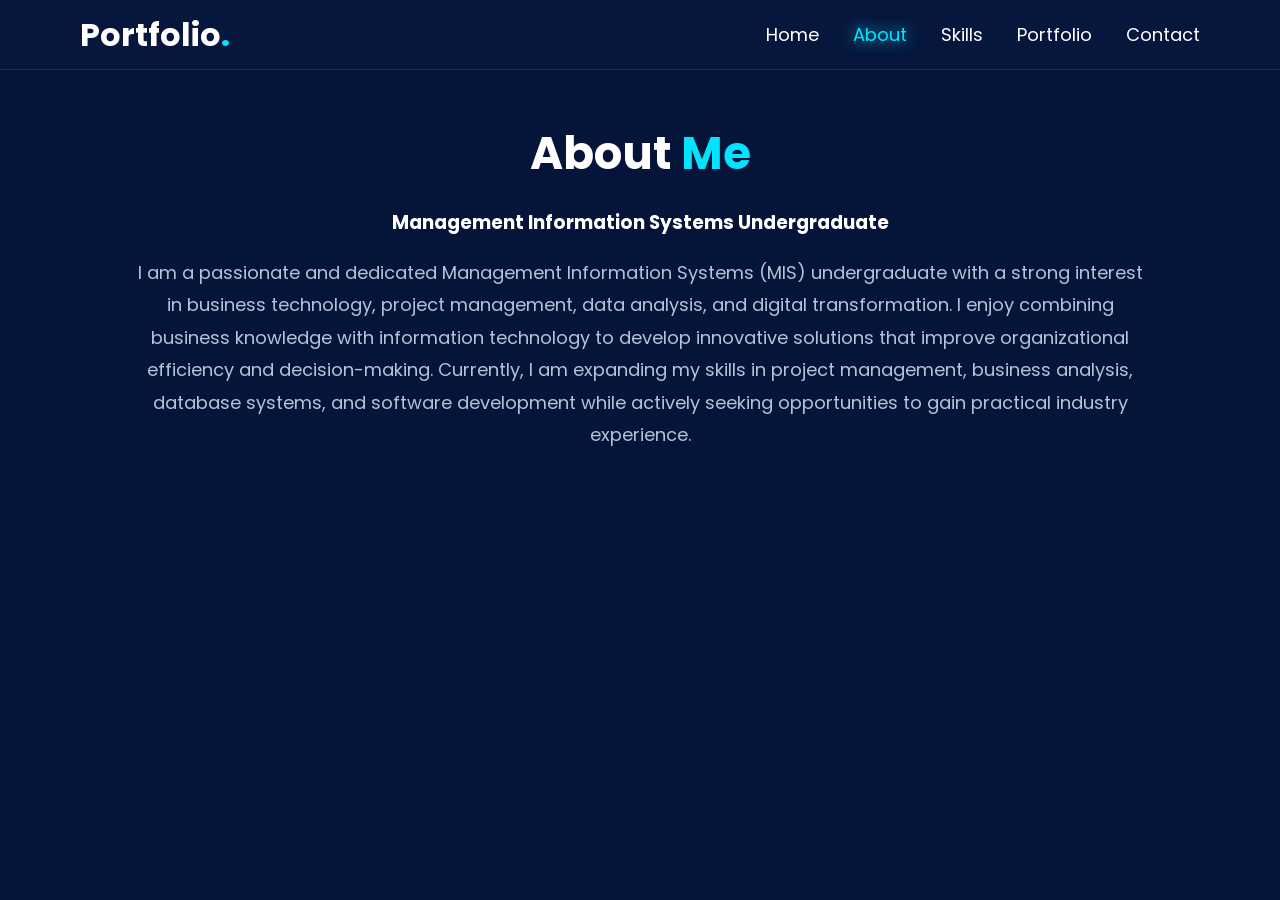
==== about.html @ 36aa74cd "Add files via upload" ====
<!DOCTYPE html>
<html lang="en">
<head>
<meta charset="UTF-8">
<title>About Me</title>
<link rel="stylesheet" href="style.css">
</head>

<body>

<header>
    <div class="logo">Portfolio<span>.</span></div>

    <nav>
        <a href="index.html">Home</a>
        <a href="about.html" class="active">About</a>
        <a href="skills.html">Skills</a>
        <a href="portfolio.html">Portfolio</a>
        <a href="contact.html">Contact</a>
    </nav>
</header>

<div class="about-content">

    <h2>About <span>Me</span></h2>

    <h3>Management Information Systems Undergraduate</h3>

    <p>
        I am a passionate and dedicated Management Information Systems (MIS)
        undergraduate with a strong interest in business technology,
        project management, data analysis, and digital transformation.
        I enjoy combining business knowledge with information technology
        to develop innovative solutions that improve organizational
        efficiency and decision-making.
        Currently, I am expanding my skills in project management,
        business analysis, database systems, and software development
        while actively seeking opportunities to gain practical industry experience.
    </p>

</div>

</body>
</html>
---- style.css ----
@import url('https://fonts.googleapis.com/css2?family=Poppins:wght@300;400;500;600;700;800;900&display=swap');

*{
margin:0;
padding:0;
box-sizing:border-box;
font-family:'Poppins',sans-serif;
}

body{
background:#051439;
color:white;
overflow-x:hidden;
}

/* HEADER */

header{
width:100%;
height:70px;
display:flex;
justify-content:space-between;
align-items:center;
padding:0 80px;
border-bottom:1px solid rgba(255,255,255,0.1);
}
header{
    position:fixed;
    top:0;
    left:0;
    width:100%;
    z-index:1000;
    background:#07163d;
}

.hero{
    padding-top:500px;
}

.logo{
font-size:32px;
font-weight:700;
}

.logo span{
color:#00e5ff;
}

nav a{
text-decoration:none;
color:white;
font-size:18px;
margin-left:30px;
transition:.3s;
}

nav a:hover,
nav a.active{
color:#00e5ff;
text-shadow:0 0 15px #00e5ff;
}

/* HERO */

.hero{
height:calc(100vh - 90px);
display:flex;
align-items:center;
justify-content:space-between;
padding:0 120px;
}

.about-content{
    text-align:center;
    padding:120px 10%;
}

.about-content h2{
    font-size:45px;
    margin-bottom:20px;
}

.about-content span{
    color:#00e5ff;
}

.about-content h3{
    margin-bottom:20px;
}

.about-content p{
    font-size:18px;
    line-height:1.8;
    color:#b6c2d9;
}

/* SOCIAL */

.social{
display:flex;
gap:18px;
margin-bottom:35px;
}

.social a{
width:60px;
height:60px;
border:2px solid #00e5ff;
border-radius:50%;
display:flex;
justify-content:center;
align-items:center;
color:#00e5ff;
font-size:28px;
text-decoration:none;
transition:.3s;
}

.social a:hover{
background:#00e5ff;
color:#07163d;
box-shadow:0 0 20px #00e5ff;
}

/* BUTTON */

.btn{
padding:18px 45px;
border:none;
border-radius:40px;
font-size:20px;
font-weight:600;
cursor:pointer;

background:linear-gradient(
90deg,
#00e5ff,
#0084ff
);

color:white;

box-shadow:0 0 25px rgba(0,229,255,.5);
}

/* IMAGE */

.image-section{
display:flex;
justify-content:center;
align-items:center;
}

.glow-circle{
width:520px;
height:520px;
border-radius:50%;
border:8px solid #00e5ff;

display:flex;
justify-content:center;
align-items:center;

box-shadow:
0 0 20px #00e5ff,
0 0 40px #00e5ff,
0 0 70px #00e5ff,
0 0 120px rgba(0,229,255,.5);
}

.glow-circle img{
width:95%;
height:95%;
border-radius:50%;
object-fit:cover;
}

/* FOOTER */

footer{
position:absolute;
bottom:0;
left:0;
width:100%;
height:55px;

display:flex;
justify-content:space-around;
align-items:center;

border-top:1px solid rgba(255,255,255,.1);

background:#07163d;
}

footer div{
font-size:16px;
}

footer i{
color:#00e5ff;
margin-right:10px;
}

/* RESPONSIVE */

@media(max-width:1200px){

.hero{
height:calc(100vh - 70px);
flex-direction:column;
text-align:center;
padding-top:50px;
}

.glow-circle{
width:350px;
height:350px;
margin-top:40px;
}

.content h1{
font-size:65px;
}
.content h2{
font-size:24px;
}
.content p{
font-size:17px;
line-height:1.7;
}

footer{
position:relative;
height:auto;
padding:20px;
flex-direction:column;
gap:15px;
}
}
.skills{
    padding:100px 10%;
    text-align:center;
}

.skills-container{
    display:grid;
    grid-template-columns:repeat(auto-fit,minmax(280px,1fr));
    gap:25px;
    margin-top:50px;
}

.skill-box{
    background:#0d2148;
    padding:35px 25px;
    border-radius:20px;
    transition:0.4s;
    border:1px solid rgba(0,229,255,0.2);
}

.skill-box:hover{
    transform:translateY(-10px);
    box-shadow:0 0 20px rgba(0,229,255,0.5);
}

.skill-box i{
    font-size:55px;
    color:#00e5ff;
    margin-bottom:15px;
}

.skill-box h3{
    font-size:24px;
    margin-bottom:10px;
}

.skill-box p{
    color:#b6c2d9;
    font-size:15px;
    line-height:1.6;
}

.portfolio-container{
    display:grid;
    grid-template-columns:repeat(auto-fit,minmax(350px,1fr));
    gap:25px;
    margin-top:40px;
}

.project-card{
    background:#0d2148;
    padding:30px;
    border-radius:20px;
    border:1px solid rgba(0,229,255,0.3);
    transition:0.3s;
}

.project-card:hover{
    transform:translateY(-10px);
    box-shadow:0 0 20px rgba(0,229,255,0.4);
}

.project-card h3{
    color:#00e5ff;
    margin-bottom:15px;
}

.project-card h4{
    margin-top:15px;
    color:#ffffff;
}

.project-card p{
    color:#b6c2d9;
    line-height:1.7;
}

.contact{
    padding:100px 10%;
    text-align:center;
}

.contact-container{
    display:grid;
    grid-template-columns:repeat(auto-fit,minmax(250px,1fr));
    gap:25px;
    margin-top:50px;
}

.contact-box{
    background:#0d2148;
    padding:30px;
    border-radius:20px;
    border:1px solid rgba(0,229,255,0.3);
    transition:0.3s;
}

.contact-box:hover{
    transform:translateY(-10px);
    box-shadow:0 0 20px rgba(0,229,255,0.4);
}

.contact-box i{
    font-size:50px;
    color:#00e5ff;
    margin-bottom:15px;
}

.contact-box h3{
    margin-bottom:10px;
}

.contact-box p{
    color:#b6c2d9;
}

.heading{
    text-align:center;
    font-size:45px;
    margin-bottom:50px;
}

.heading span{
    color:#00e5ff;
}
.heading{
    text-align: center;
}

.content{
    animation: slideLeft 1s ease;
}

.image-section{
    animation: slideRight 1s ease;
}

@keyframes slideLeft{
    from{
        opacity:0;
        transform:translateX(-100px);
    }
    to{
        opacity:1;
        transform:translateX(0);
    }
}

@keyframes slideRight{
    from{
        opacity:0;
        transform:translateX(100px);
    }
    to{
        opacity:1;
        transform:translateX(0);
    }
}
.btn:hover{
    transform:translateY(-5px);
    box-shadow:0 0 30px #00e5ff;
}
footer a{
    color:white;
    text-decoration:none;
}

footer a:hover{
    color:#00e5ff;
}
.tagline{
    color:#00e5ff;
    font-size:18px;
    margin-bottom:20px;
}

/* Certificates */

.certificates{
    padding: 100px 10%;
}

.certificate-container{
    display:flex;
    justify-content:center;
    flex-wrap:wrap;
    gap:30px;
}

.certificate-card{
    width:300px;
    background:#1f242d;
    border-radius:15px;
    overflow:hidden;
    cursor:pointer;
    transition:.4s;
    text-align:center;
}

.certificate-card:hover{
    transform:translateY(-10px);
}

.certificate-card img{
    width:100%;
    height:220px;
    object-fit:cover;
}

.certificate-card h3{
    padding:15px;
    color:white;
}

/* Modal */

.modal{
    display:none;
    position:fixed;
    z-index:1000;
    left:0;
    top:0;
    width:100%;
    height:100%;
    background:rgba(0,0,0,0.8);
}

.modal-content{
    background:white;
    width:80%;
    max-width:500px;
    margin:10% auto;
    padding:30px;
    border-radius:15px;
    text-align:center;
}

.modal-content h2{
    margin-bottom:15px;
    color:#333;
}

.modal-content p{
    color:#555;
}

.close{
    float:right;
    font-size:30px;
    cursor:pointer;
}

.modal-img{
    width:100%;
    max-height:300px;
    object-fit:contain;
    border-radius:10px;
    margin-bottom:20px;
}

.modal-content{
    background:white;
    width:80%;
    max-width:700px;
    margin:5% auto;
    padding:25px;
    border-radius:15px;
    text-align:center;
}

.project-card img{
    width:45%;
    height:auto;
    border-radius:12px;
    margin:10px;
}
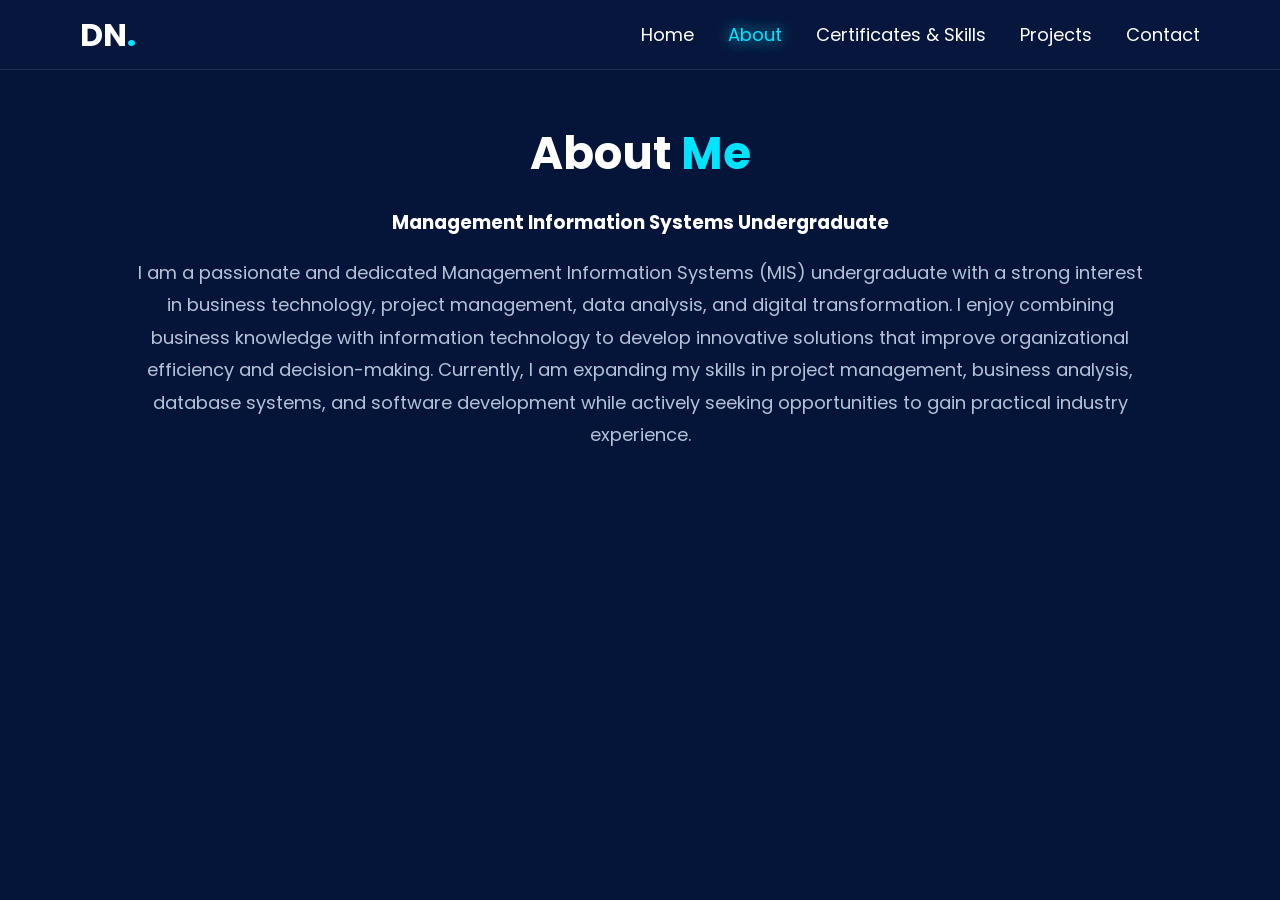
==== commit 100c9176: "Update about.html" ====
--- a/about.html
+++ b/about.html
@@ -9,13 +9,13 @@
 <body>
 
 <header>
-    <div class="logo">Portfolio<span>.</span></div>
+    <div class="logo">DN<span>.</span></div>
 
     <nav>
         <a href="index.html">Home</a>
         <a href="about.html" class="active">About</a>
-        <a href="skills.html">Skills</a>
-        <a href="portfolio.html">Portfolio</a>
+        <a href="skills.html">Certificates & Skills</a>
+        <a href="portfolio.html">Projects</a>
         <a href="contact.html">Contact</a>
     </nav>
 </header>
@@ -41,4 +41,4 @@
 </div>
 
 </body>
-</html>+</html>
